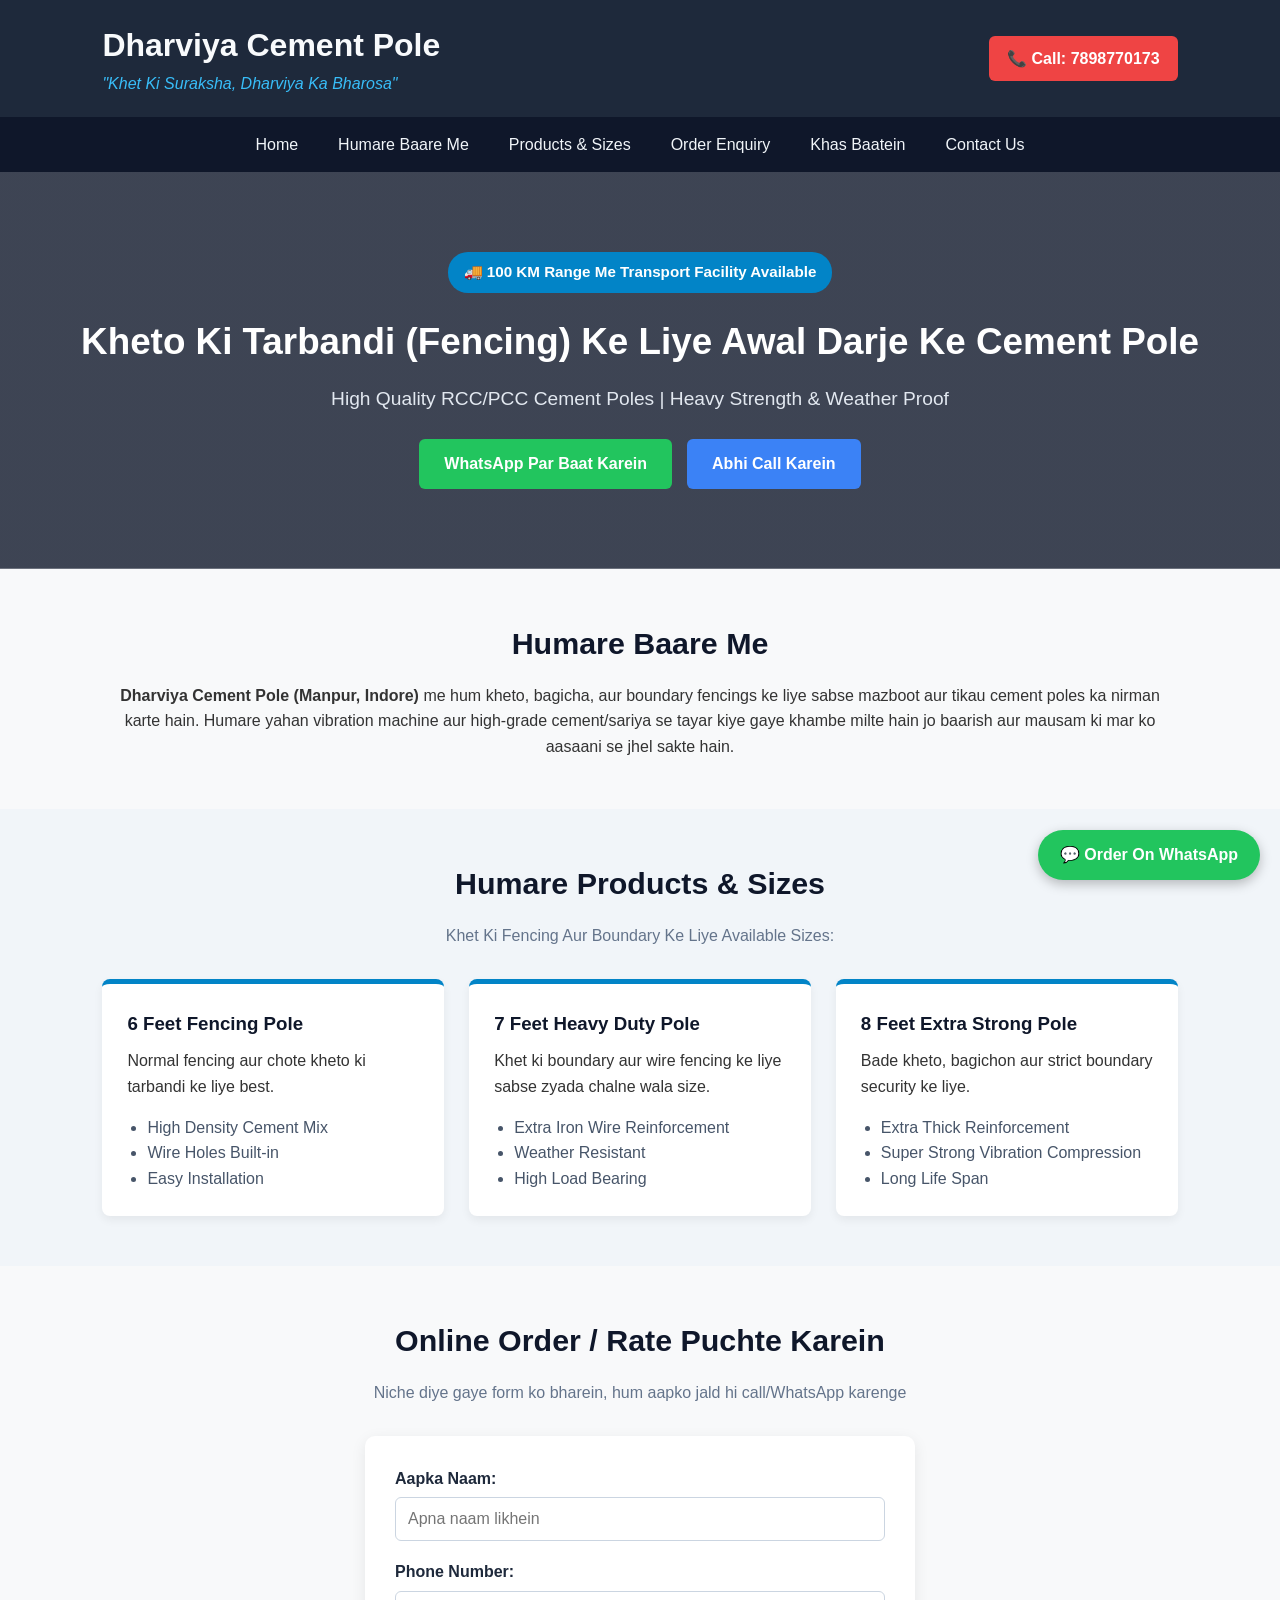
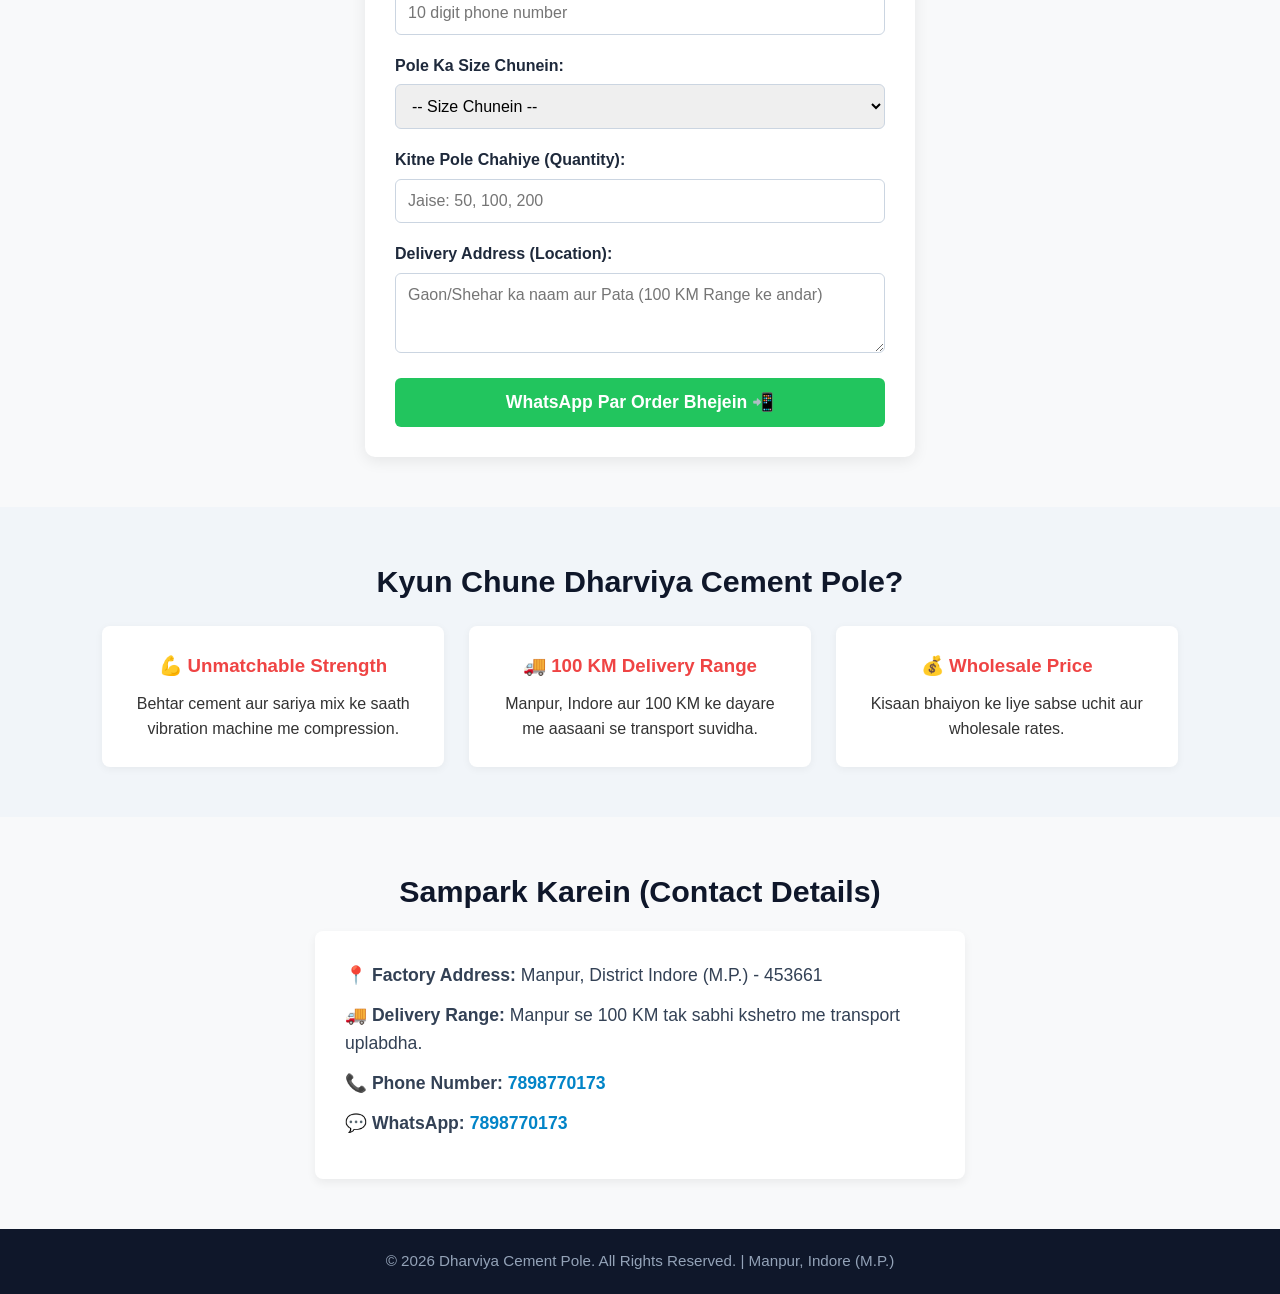
==== index.html @ 56a87605 "update Cement Pole website" ====
<!DOCTYPE html>
<html lang="hi">
<head>
    <meta charset="UTF-8">
    <meta name="viewport" content="width=device-width, initial-scale=1.0">
    <title>Dharviya Cement Pole - Kheto Ki Fencing Ke Liye Mazboot Pole</title>
    
    <!-- CSS File Linking -->
    <link rel="stylesheet" href="./style.css">
</head>
<body>

    <!-- Header Section -->
    <header>
        <div class="logo-container">
            <h1>Dharviya Cement Pole</h1>
            <p class="tagline">"Khet Ki Suraksha, Dharviya Ka Bharosa"</p>
        </div>
        <div class="header-contact">
            <a href="tel:7898770173" class="call-btn">📞 Call: 7898770173</a>
        </div>
    </header>

    <!-- Navigation Bar -->
    <nav>
        <ul>
            <li><a href="#home">Home</a></li>
            <li><a href="#about">Humare Baare Me</a></li>
            <li><a href="#products">Products & Sizes</a></li>
            <li><a href="#order">Order Enquiry</a></li>
            <li><a href="#why-us">Khas Baatein</a></li>
            <li><a href="#contact">Contact Us</a></li>
        </ul>
    </nav>

    <!-- Hero Section -->
    <section id="home" class="hero">
        <div class="hero-content">
            <span class="delivery-badge">🚚 100 KM Range Me Transport Facility Available</span>
            <h2>Kheto Ki Tarbandi (Fencing) Ke Liye Awal Darje Ke Cement Pole</h2>
            <p>High Quality RCC/PCC Cement Poles | Heavy Strength & Weather Proof</p>
            <div class="hero-buttons">
                <a href="https://wa.me/917898770173?text=Namaste!%20Mujhe%20Dharviya%20Cement%20Pole%20ke%20baare%20me%20jaankari%20chahiye." class="btn whatsapp-btn" target="_blank">WhatsApp Par Baat Karein</a>
                <a href="tel:7898770173" class="btn call-now-btn">Abhi Call Karein</a>
            </div>
        </div>
    </section>

    <!-- About Section -->
    <section id="about" class="section">
        <h2>Humare Baare Me</h2>
        <p><strong>Dharviya Cement Pole (Manpur, Indore)</strong> me hum kheto, bagicha, aur boundary fencings ke liye sabse mazboot aur tikau cement poles ka nirman karte hain. Humare yahan vibration machine aur high-grade cement/sariya se tayar kiye gaye khambe milte hain jo baarish aur mausam ki mar ko aasaani se jhel sakte hain.</p>
    </section>

    <!-- Products & Sizes Section -->
    <section id="products" class="section gray-bg">
        <h2>Humare Products & Sizes</h2>
        <p class="subtitle">Khet Ki Fencing Aur Boundary Ke Liye Available Sizes:</p>
        
        <div class="product-grid">
            <div class="product-card">
                <h3>6 Feet Fencing Pole</h3>
                <p>Normal fencing aur chote kheto ki tarbandi ke liye best.</p>
                <ul>
                    <li>High Density Cement Mix</li>
                    <li>Wire Holes Built-in</li>
                    <li>Easy Installation</li>
                </ul>
            </div>

            <div class="product-card">
                <h3>7 Feet Heavy Duty Pole</h3>
                <p>Khet ki boundary aur wire fencing ke liye sabse zyada chalne wala size.</p>
                <ul>
                    <li>Extra Iron Wire Reinforcement</li>
                    <li>Weather Resistant</li>
                    <li>High Load Bearing</li>
                </ul>
            </div>

            <div class="product-card">
                <h3>8 Feet Extra Strong Pole</h3>
                <p>Bade kheto, bagichon aur strict boundary security ke liye.</p>
                <ul>
                    <li>Extra Thick Reinforcement</li>
                    <li>Super Strong Vibration Compression</li>
                    <li>Long Life Span</li>
                </ul>
            </div>
        </div>
    </section>

    <!-- Order Form Section -->
    <section id="order" class="section">
        <h2>Online Order / Rate Puchte Karein</h2>
        <p class="subtitle">Niche diye gaye form ko bharein, hum aapko jald hi call/WhatsApp karenge</p>
        
        <form id="orderForm" class="order-form">
            <div class="form-group">
                <label for="name">Aapka Naam:</label>
                <input type="text" id="name" required placeholder="Apna naam likhein">
            </div>

            <div class="form-group">
                <label for="phone">Phone Number:</label>
                <input type="tel" id="phone" required placeholder="10 digit phone number">
            </div>

            <div class="form-group">
                <label for="size">Pole Ka Size Chunein:</label>
                <select id="size" required>
                    <option value="">-- Size Chunein --</option>
                    <option value="6 Feet">6 Feet Fencing Pole</option>
                    <option value="7 Feet">7 Feet Heavy Duty Pole</option>
                    <option value="8 Feet">8 Feet Extra Strong Pole</option>
                    <option value="Custom Size">Dusra Koi Size</option>
                </select>
            </div>

            <div class="form-group">
                <label for="quantity">Kitne Pole Chahiye (Quantity):</label>
                <input type="number" id="quantity" min="1" required placeholder="Jaise: 50, 100, 200">
            </div>

            <div class="form-group">
                <label for="address">Delivery Address (Location):</label>
                <textarea id="address" rows="3" required placeholder="Gaon/Shehar ka naam aur Pata (100 KM Range ke andar)"></textarea>
            </div>

            <button type="submit" class="submit-btn">WhatsApp Par Order Bhejein 📲</button>
        </form>
    </section>

    <!-- Why Choose Us Section -->
    <section id="why-us" class="section gray-bg">
        <h2>Kyun Chune Dharviya Cement Pole?</h2>
        <div class="features">
            <div class="feature-item">
                <h3>💪 Unmatchable Strength</h3>
                <p>Behtar cement aur sariya mix ke saath vibration machine me compression.</p>
            </div>
            <div class="feature-item">
                <h3>🚚 100 KM Delivery Range</h3>
                <p>Manpur, Indore aur 100 KM ke dayare me aasaani se transport suvidha.</p>
            </div>
            <div class="feature-item">
                <h3>💰 Wholesale Price</h3>
                <p>Kisaan bhaiyon ke liye sabse uchit aur wholesale rates.</p>
            </div>
        </div>
    </section>

    <!-- Contact & Address Section -->
    <section id="contact" class="section">
        <h2>Sampark Karein (Contact Details)</h2>
        <div class="contact-container">
            <div class="contact-info">
                <p><strong>📍 Factory Address:</strong> Manpur, District Indore (M.P.) - 453661</p>
                <p><strong>🚚 Delivery Range:</strong> Manpur se 100 KM tak sabhi kshetro me transport uplabdha.</p>
                <p><strong>📞 Phone Number:</strong> <a href="tel:7898770173">7898770173</a></p>
                <p><strong>💬 WhatsApp:</strong> <a href="https://wa.me/917898770173" target="_blank">7898770173</a></p>
            </div>
        </div>
    </section>

    <!-- Floating WhatsApp Button -->
    <a href="https://wa.me/917898770173?text=Namaste!%20Mujhe%20Cement%20Pole%20ka%20order%20dena%20hai." class="floating-whatsapp" target="_blank">
        💬 Order On WhatsApp
    </a>

    <!-- Footer -->
    <footer>
        <p>&copy; 2026 Dharviya Cement Pole. All Rights Reserved. | Manpur, Indore (M.P.)</p>
    </footer>

    <!-- JS File Linking (Ensures form loads after HTML) -->
    <script src="./script.js"></script>

</body>
</html>
---- style.css ----
/* Reset & Base Styles */
* {
    margin: 0;
    padding: 0;
    box-sizing: border-box;
    font-family: 'Segoe UI', Tahoma, Geneva, Verdana, sans-serif;
}

body {
    background-color: #f8f9fa;
    color: #333;
    line-height: 1.6;
}

/* Header Section */
header {
    background: #1e293b;
    color: #ffffff;
    padding: 20px 8%;
    display: flex;
    justify-content: space-between;
    align-items: center;
    flex-wrap: wrap;
}

.logo-container h1 {
    font-size: 2rem;
    color: #f8fafc;
}

.tagline {
    font-size: 1rem;
    color: #38bdf8;
    font-style: italic;
    font-weight: 500;
}

.call-btn {
    background: #ef4444;
    color: white;
    padding: 10px 18px;
    text-decoration: none;
    border-radius: 6px;
    font-weight: bold;
    display: inline-block;
    transition: 0.3s;
}

.call-btn:hover {
    background: #dc2626;
}

/* Navigation Bar */
nav {
    background: #0f172a;
    position: sticky;
    top: 0;
    z-index: 1000;
}

nav ul {
    display: flex;
    justify-content: center;
    list-style: none;
    flex-wrap: wrap;
}

nav ul li a {
    color: #f1f5f9;
    text-decoration: none;
    padding: 15px 20px;
    display: block;
    font-weight: 500;
    transition: 0.3s;
}

nav ul li a:hover {
    background: #0284c7;
}

/* Hero Section */
.hero {
    background: linear-gradient(rgba(15, 23, 42, 0.8), rgba(15, 23, 42, 0.8)), url('https://images.unsplash.com/photo-1541888946425-d0fbb186a5b3?auto=format&fit=crop&w=1200&q=80');
    background-size: cover;
    background-position: center;
    color: white;
    text-align: center;
    padding: 80px 20px;
}

.hero h2 {
    font-size: 2.3rem;
    margin-bottom: 12px;
}

.hero p {
    font-size: 1.2rem;
    margin-bottom: 25px;
    color: #e2e8f0;
}

.delivery-badge {
    background: #0284c7;
    color: #fff;
    padding: 8px 16px;
    border-radius: 20px;
    display: inline-block;
    font-weight: bold;
    margin-bottom: 20px;
    font-size: 0.95rem;
}

.hero-buttons {
    display: flex;
    justify-content: center;
    gap: 15px;
    flex-wrap: wrap;
}

.btn {
    padding: 12px 25px;
    text-decoration: none;
    border-radius: 6px;
    font-size: 1rem;
    font-weight: bold;
    transition: 0.3s;
}

.whatsapp-btn {
    background: #22c55e;
    color: white;
}

.whatsapp-btn:hover {
    background: #16a34a;
}

.call-now-btn {
    background: #3b82f6;
    color: white;
}

.call-now-btn:hover {
    background: #2563eb;
}

/* General Section Styling */
.section {
    padding: 50px 8%;
    text-align: center;
}

.section h2 {
    font-size: 1.9rem;
    margin-bottom: 15px;
    color: #0f172a;
}

.gray-bg {
    background-color: #f1f5f9;
}

.subtitle {
    margin-bottom: 30px;
    color: #64748b;
}

/* Products Section */
.product-grid {
    display: grid;
    grid-template-columns: repeat(auto-fit, minmax(260px, 1fr));
    gap: 25px;
    margin-top: 20px;
}

.product-card {
    background: white;
    padding: 25px;
    border-radius: 8px;
    box-shadow: 0 4px 10px rgba(0,0,0,0.06);
    text-align: left;
    border-top: 5px solid #0284c7;
}

.product-card h3 {
    color: #0f172a;
    margin-bottom: 10px;
}

.product-card ul {
    margin-top: 15px;
    padding-left: 20px;
    color: #475569;
}

/* Features Section */
.features {
    display: grid;
    grid-template-columns: repeat(auto-fit, minmax(250px, 1fr));
    gap: 25px;
    margin-top: 20px;
}

.feature-item {
    background: white;
    padding: 25px;
    border-radius: 8px;
    box-shadow: 0 2px 8px rgba(0,0,0,0.05);
}

.feature-item h3 {
    margin-bottom: 10px;
    color: #ef4444;
}

/* Order Form Styles */
.order-form {
    max-width: 550px;
    margin: 0 auto;
    background: white;
    padding: 30px;
    border-radius: 10px;
    box-shadow: 0 4px 15px rgba(0,0,0,0.08);
    text-align: left;
}

.form-group {
    margin-bottom: 18px;
}

.form-group label {
    display: block;
    font-weight: 600;
    margin-bottom: 6px;
    color: #1e293b;
}

.form-group input, .form-group select, .form-group textarea {
    width: 100%;
    padding: 12px;
    border: 1px solid #cbd5e1;
    border-radius: 6px;
    font-size: 1rem;
    outline: none;
}

.form-group input:focus, .form-group select:focus, .form-group textarea:focus {
    border-color: #0284c7;
}

.submit-btn {
    width: 100%;
    background: #22c55e;
    color: white;
    border: none;
    padding: 14px;
    font-size: 1.1rem;
    font-weight: bold;
    border-radius: 6px;
    cursor: pointer;
    transition: 0.3s;
}

.submit-btn:hover {
    background: #16a34a;
}

/* Contact Section */
.contact-container {
    background: white;
    padding: 30px;
    border-radius: 8px;
    display: inline-block;
    text-align: left;
    box-shadow: 0 4px 10px rgba(0,0,0,0.06);
    max-width: 650px;
    width: 100%;
}

.contact-info p {
    font-size: 1.1rem;
    margin-bottom: 12px;
    color: #334155;
}

.contact-info a {
    color: #0284c7;
    text-decoration: none;
    font-weight: bold;
}

/* Floating WhatsApp Button */
.floating-whatsapp {
    position: fixed;
    bottom: 20px;
    right: 20px;
    background: #22c55e;
    color: white;
    padding: 12px 22px;
    border-radius: 50px;
    text-decoration: none;
    font-weight: bold;
    box-shadow: 0 4px 12px rgba(0,0,0,0.25);
    z-index: 1000;
    transition: 0.3s;
    display: flex;
    align-items: center;
    gap: 8px;
}

.floating-whatsapp:hover {
    transform: scale(1.05);
    background: #16a34a;
}

/* Footer */
footer {
    background: #0f172a;
    color: #94a3b8;
    text-align: center;
    padding: 20px;
    font-size: 0.95rem;
}

/* Responsive Styles */
@media (max-width: 768px) {
    header {
        flex-direction: column;
        text-align: center;
        gap: 15px;
    }

    .hero h2 {
        font-size: 1.7rem;
    }

    nav ul {
        flex-direction: column;
    }

    nav ul li a {
        text-align: center;
        padding: 10px;
    }
}
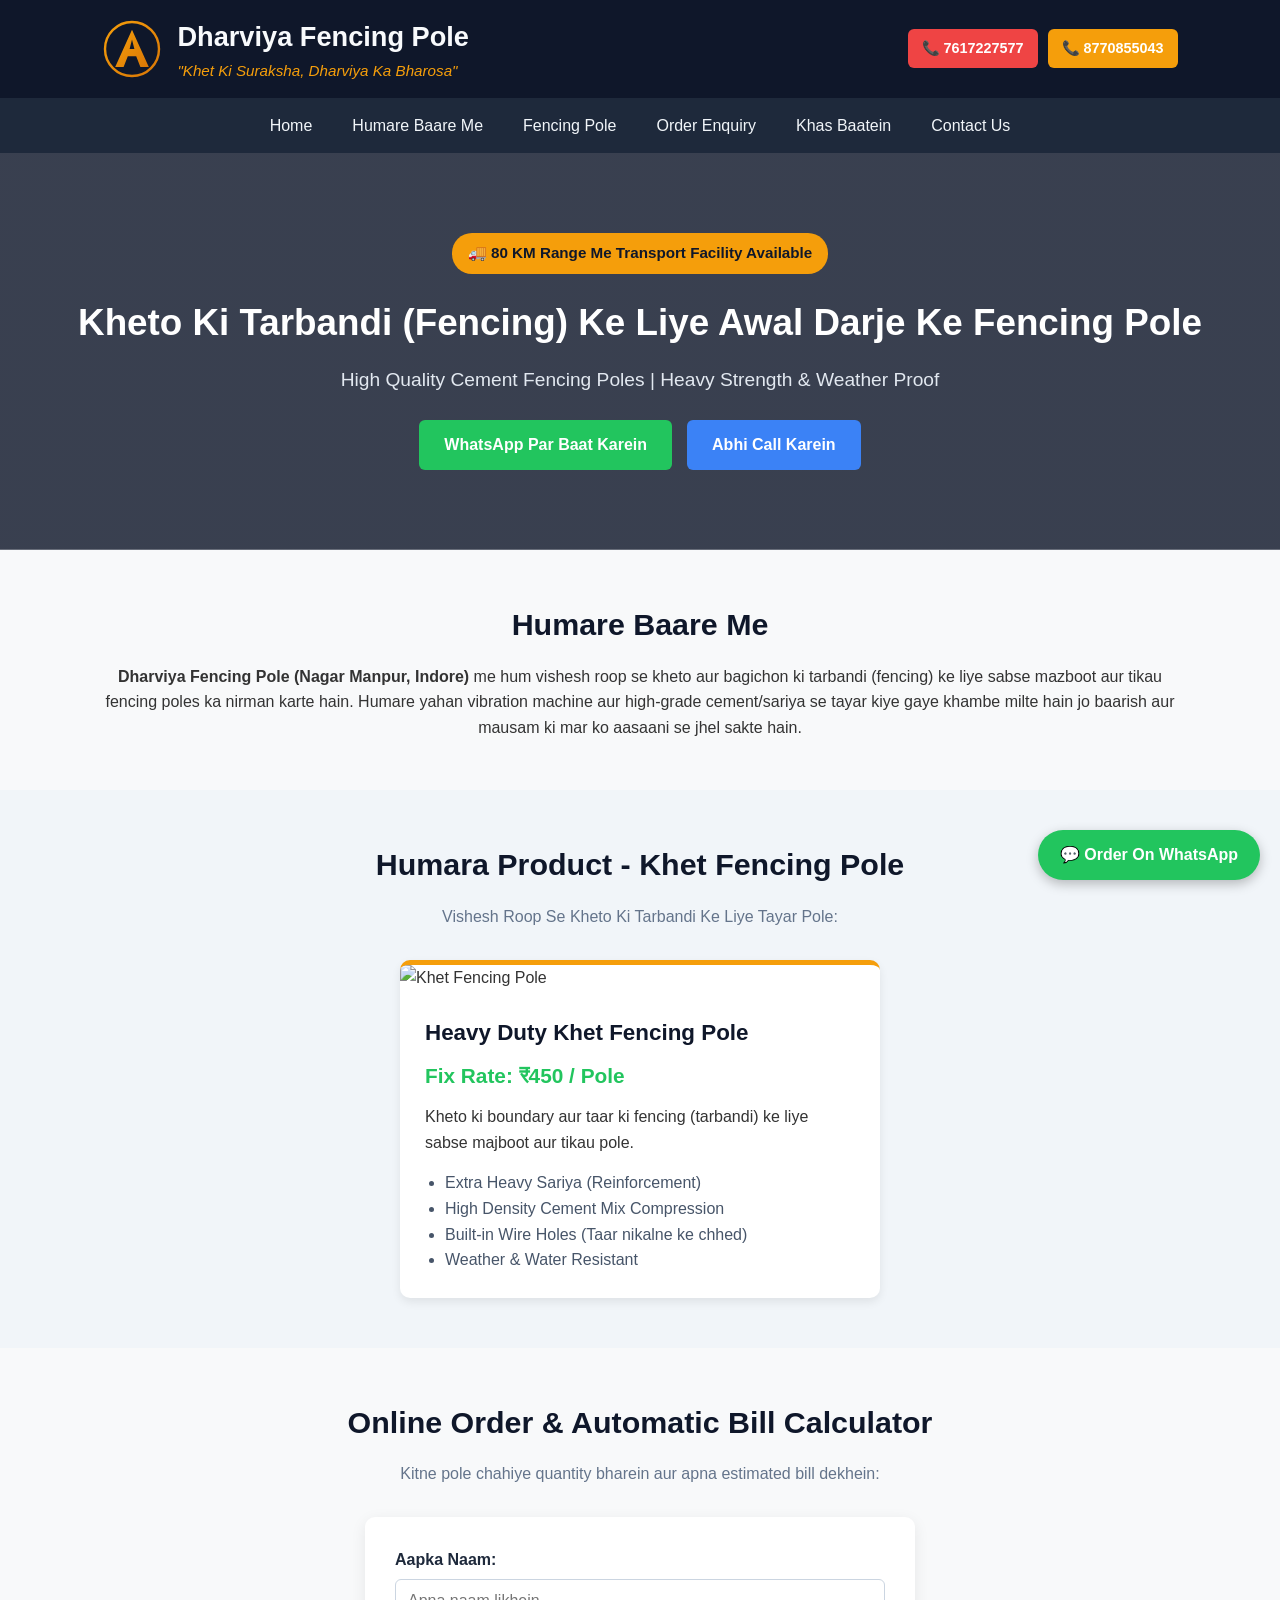
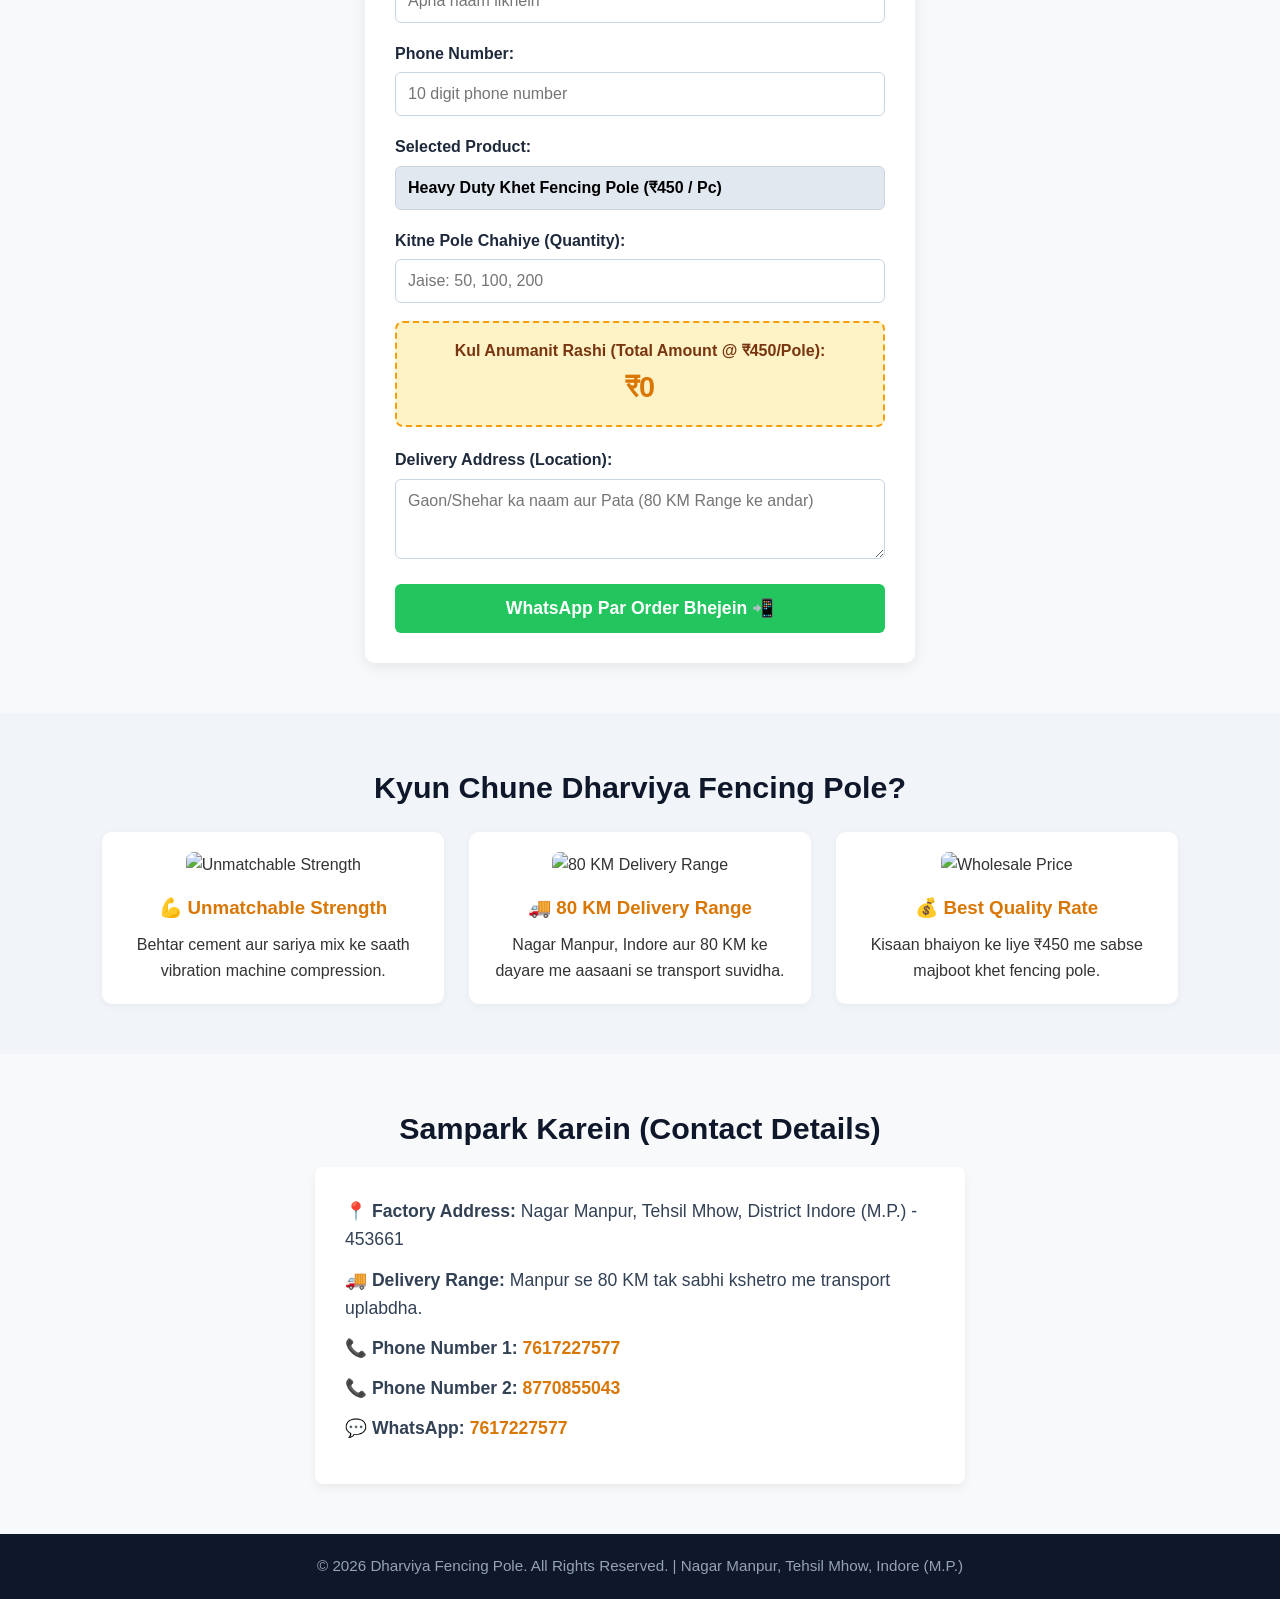
==== commit b1415d70: "update" ====
--- a/index.html
+++ b/index.html
@@ -3,9 +3,40 @@
 <head>
     <meta charset="UTF-8">
     <meta name="viewport" content="width=device-width, initial-scale=1.0">
-    <title>Dharviya Cement Pole - Kheto Ki Fencing Ke Liye Mazboot Pole</title>
     
-    <!-- CSS File Linking -->
+    <!-- Google SEO Meta Tags -->
+    <title>Dharviya Fencing Pole Manpur | Khet Fencing Cement Pole Near Me Indore</title>
+    <meta name="description" content="Khet ki tarbandi aur fencing ke liye sabse mazboot cement fencing pole. Nagar Manpur, Mhow, Indore aur 80 KM ke andar delivery. Call: 7617227577">
+    <meta name="keywords" content="fencing pole, khet fencing pole, cement fencing pole, tarbandi pole indore, RCC fencing pole manpur, dharviya fencing pole">
+    <meta name="author" content="Dharviya Fencing Pole">
+    <meta name="robots" content="index, follow">
+
+    <!-- Local SEO Schema Tag -->
+    <script type="application/ld+json">
+    {
+      "@context": "https://schema.org",
+      "@type": "LocalBusiness",
+      "name": "Dharviya Fencing Pole",
+      "image": "https://5.imimg.com/data5/SELLER/Default/2021/11/XB/VJ/YN/138386403/concrete-fencing-pole-500x500.jpeg",
+      "telephone": "+917617227577",
+      "address": {
+        "@type": "PostalAddress",
+        "streetAddress": "Nagar Manpur, Tehsil Mhow",
+        "addressLocality": "Indore",
+        "addressRegion": "MP",
+        "postalCode": "453661",
+        "addressCountry": "IN"
+      },
+      "geo": {
+        "@type": "GeoCoordinates",
+        "latitude": 22.4277,
+        "longitude": 75.6267
+      },
+      "url": "https://dharviya-cement-pole.netlify.app",
+      "priceRange": "₹450"
+    }
+    </script>
+
     <link rel="stylesheet" href="./style.css">
 </head>
 <body>
@@ -13,11 +44,25 @@
     <!-- Header Section -->
     <header>
         <div class="logo-container">
-            <h1>Dharviya Cement Pole</h1>
-            <p class="tagline">"Khet Ki Suraksha, Dharviya Ka Bharosa"</p>
+            <!-- Branded 'A' Vector Logo -->
+            <svg class="brand-logo" viewBox="0 0 100 100" xmlns="http://www.w3.org/2000/svg">
+                <defs>
+                    <linearGradient id="logoGradient" x1="0%" y1="0%" x2="100%" y2="100%">
+                        <stop offset="0%" stop-color="#f59e0b" />
+                        <stop offset="100%" stop-color="#d97706" />
+                    </linearGradient>
+                </defs>
+                <circle cx="50" cy="50" r="45" fill="#0f172a" stroke="url(#logoGradient)" stroke-width="4"/>
+                <path d="M50 18 L22 80 L36 80 L43 62 L57 62 L64 80 L78 80 Z M50 34 L54 50 L46 50 Z" fill="url(#logoGradient)"/>
+            </svg>
+            <div>
+                <h1>Dharviya Fencing Pole</h1>
+                <p class="tagline">"Khet Ki Suraksha, Dharviya Ka Bharosa"</p>
+            </div>
         </div>
         <div class="header-contact">
-            <a href="tel:7898770173" class="call-btn">📞 Call: 7898770173</a>
+            <a href="tel:7617227577" class="call-btn">📞 7617227577</a>
+            <a href="tel:8770855043" class="call-btn secondary-call">📞 8770855043</a>
         </div>
     </header>
 
@@ -26,7 +71,7 @@
         <ul>
             <li><a href="#home">Home</a></li>
             <li><a href="#about">Humare Baare Me</a></li>
-            <li><a href="#products">Products & Sizes</a></li>
+            <li><a href="#products">Fencing Pole</a></li>
             <li><a href="#order">Order Enquiry</a></li>
             <li><a href="#why-us">Khas Baatein</a></li>
             <li><a href="#contact">Contact Us</a></li>
@@ -36,12 +81,12 @@
     <!-- Hero Section -->
     <section id="home" class="hero">
         <div class="hero-content">
-            <span class="delivery-badge">🚚 100 KM Range Me Transport Facility Available</span>
-            <h2>Kheto Ki Tarbandi (Fencing) Ke Liye Awal Darje Ke Cement Pole</h2>
-            <p>High Quality RCC/PCC Cement Poles | Heavy Strength & Weather Proof</p>
+            <span class="delivery-badge">🚚 80 KM Range Me Transport Facility Available</span>
+            <h2>Kheto Ki Tarbandi (Fencing) Ke Liye Awal Darje Ke Fencing Pole</h2>
+            <p>High Quality Cement Fencing Poles | Heavy Strength & Weather Proof</p>
             <div class="hero-buttons">
-                <a href="https://wa.me/917898770173?text=Namaste!%20Mujhe%20Dharviya%20Cement%20Pole%20ke%20baare%20me%20jaankari%20chahiye." class="btn whatsapp-btn" target="_blank">WhatsApp Par Baat Karein</a>
-                <a href="tel:7898770173" class="btn call-now-btn">Abhi Call Karein</a>
+                <a href="https://wa.me/917617227577?text=Namaste!%20Mujhe%20Dharviya%20Fencing%20Pole%20ke%20baare%20me%20jaankari%20chahiye." class="btn whatsapp-btn" target="_blank">WhatsApp Par Baat Karein</a>
+                <a href="tel:7617227577" class="btn call-now-btn">Abhi Call Karein</a>
             </div>
         </div>
     </section>
@@ -49,51 +94,36 @@
     <!-- About Section -->
     <section id="about" class="section">
         <h2>Humare Baare Me</h2>
-        <p><strong>Dharviya Cement Pole (Manpur, Indore)</strong> me hum kheto, bagicha, aur boundary fencings ke liye sabse mazboot aur tikau cement poles ka nirman karte hain. Humare yahan vibration machine aur high-grade cement/sariya se tayar kiye gaye khambe milte hain jo baarish aur mausam ki mar ko aasaani se jhel sakte hain.</p>
-    </section>
-
-    <!-- Products & Sizes Section -->
+        <p><strong>Dharviya Fencing Pole (Nagar Manpur, Indore)</strong> me hum vishesh roop se kheto aur bagichon ki tarbandi (fencing) ke liye sabse mazboot aur tikau fencing poles ka nirman karte hain. Humare yahan vibration machine aur high-grade cement/sariya se tayar kiye gaye khambe milte hain jo baarish aur mausam ki mar ko aasaani se jhel sakte hain.</p>
+    </section>
+
+    <!-- Products Section (Sirf Khet Fencing Pole ₹450 Rate ke sath) -->
     <section id="products" class="section gray-bg">
-        <h2>Humare Products & Sizes</h2>
-        <p class="subtitle">Khet Ki Fencing Aur Boundary Ke Liye Available Sizes:</p>
+        <h2>Humara Product - Khet Fencing Pole</h2>
+        <p class="subtitle">Vishesh Roop Se Kheto Ki Tarbandi Ke Liye Tayar Pole:</p>
         
-        <div class="product-grid">
-            <div class="product-card">
-                <h3>6 Feet Fencing Pole</h3>
-                <p>Normal fencing aur chote kheto ki tarbandi ke liye best.</p>
-                <ul>
-                    <li>High Density Cement Mix</li>
-                    <li>Wire Holes Built-in</li>
-                    <li>Easy Installation</li>
-                </ul>
-            </div>
-
-            <div class="product-card">
-                <h3>7 Feet Heavy Duty Pole</h3>
-                <p>Khet ki boundary aur wire fencing ke liye sabse zyada chalne wala size.</p>
-                <ul>
-                    <li>Extra Iron Wire Reinforcement</li>
-                    <li>Weather Resistant</li>
-                    <li>High Load Bearing</li>
-                </ul>
-            </div>
-
-            <div class="product-card">
-                <h3>8 Feet Extra Strong Pole</h3>
-                <p>Bade kheto, bagichon aur strict boundary security ke liye.</p>
-                <ul>
-                    <li>Extra Thick Reinforcement</li>
-                    <li>Super Strong Vibration Compression</li>
-                    <li>Long Life Span</li>
-                </ul>
+        <div class="single-product-container">
+            <div class="product-card featured-card">
+                <img src="https://5.imimg.com/data5/SELLER/Default/2021/11/XB/VJ/YN/138386403/concrete-fencing-pole-500x500.jpeg" alt="Khet Fencing Pole" class="product-img">
+                <div class="card-body">
+                    <h3>Heavy Duty Khet Fencing Pole</h3>
+                    <p class="price-tag">Fix Rate: ₹450 / Pole</p>
+                    <p>Kheto ki boundary aur taar ki fencing (tarbandi) ke liye sabse majboot aur tikau pole.</p>
+                    <ul>
+                        <li>Extra Heavy Sariya (Reinforcement)</li>
+                        <li>High Density Cement Mix Compression</li>
+                        <li>Built-in Wire Holes (Taar nikalne ke chhed)</li>
+                        <li>Weather & Water Resistant</li>
+                    </ul>
+                </div>
             </div>
         </div>
     </section>
 
     <!-- Order Form Section -->
     <section id="order" class="section">
-        <h2>Online Order / Rate Puchte Karein</h2>
-        <p class="subtitle">Niche diye gaye form ko bharein, hum aapko jald hi call/WhatsApp karenge</p>
+        <h2>Online Order & Automatic Bill Calculator</h2>
+        <p class="subtitle">Kitne pole chahiye quantity bharein aur apna estimated bill dekhein:</p>
         
         <form id="orderForm" class="order-form">
             <div class="form-group">
@@ -107,14 +137,8 @@
             </div>
 
             <div class="form-group">
-                <label for="size">Pole Ka Size Chunein:</label>
-                <select id="size" required>
-                    <option value="">-- Size Chunein --</option>
-                    <option value="6 Feet">6 Feet Fencing Pole</option>
-                    <option value="7 Feet">7 Feet Heavy Duty Pole</option>
-                    <option value="8 Feet">8 Feet Extra Strong Pole</option>
-                    <option value="Custom Size">Dusra Koi Size</option>
-                </select>
+                <label for="product">Selected Product:</label>
+                <input type="text" id="product" value="Heavy Duty Khet Fencing Pole (₹450 / Pc)" readonly style="background-color: #e2e8f0; font-weight: bold;">
             </div>
 
             <div class="form-group">
@@ -122,9 +146,14 @@
                 <input type="number" id="quantity" min="1" required placeholder="Jaise: 50, 100, 200">
             </div>
 
+            <div class="total-box">
+                <span>Kul Anumanit Rashi (Total Amount @ ₹450/Pole):</span>
+                <h3 id="totalAmount">₹0</h3>
+            </div>
+
             <div class="form-group">
                 <label for="address">Delivery Address (Location):</label>
-                <textarea id="address" rows="3" required placeholder="Gaon/Shehar ka naam aur Pata (100 KM Range ke andar)"></textarea>
+                <textarea id="address" rows="3" required placeholder="Gaon/Shehar ka naam aur Pata (80 KM Range ke andar)"></textarea>
             </div>
 
             <button type="submit" class="submit-btn">WhatsApp Par Order Bhejein 📲</button>
@@ -133,19 +162,22 @@
 
     <!-- Why Choose Us Section -->
     <section id="why-us" class="section gray-bg">
-        <h2>Kyun Chune Dharviya Cement Pole?</h2>
+        <h2>Kyun Chune Dharviya Fencing Pole?</h2>
         <div class="features">
             <div class="feature-item">
+                <img src="https://5.imimg.com/data5/SELLER/Default/2021/3/TQ/QL/EZ/125433611/cement-pole-500x500.jpeg" alt="Unmatchable Strength" class="feature-img">
                 <h3>💪 Unmatchable Strength</h3>
-                <p>Behtar cement aur sariya mix ke saath vibration machine me compression.</p>
+                <p>Behtar cement aur sariya mix ke saath vibration machine compression.</p>
             </div>
             <div class="feature-item">
-                <h3>🚚 100 KM Delivery Range</h3>
-                <p>Manpur, Indore aur 100 KM ke dayare me aasaani se transport suvidha.</p>
+                <img src="https://5.imimg.com/data5/SELLER/Default/2021/11/XB/VJ/YN/138386403/concrete-fencing-pole-500x500.jpeg" alt="80 KM Delivery Range" class="feature-img">
+                <h3>🚚 80 KM Delivery Range</h3>
+                <p>Nagar Manpur, Indore aur 80 KM ke dayare me aasaani se transport suvidha.</p>
             </div>
             <div class="feature-item">
-                <h3>💰 Wholesale Price</h3>
-                <p>Kisaan bhaiyon ke liye sabse uchit aur wholesale rates.</p>
+                <img src="https://5.imimg.com/data5/SELLER/Default/2022/8/UK/OQ/GL/158204653/rcc-fencing-pole-500x500.jpg" alt="Wholesale Price" class="feature-img">
+                <h3>💰 Best Quality Rate</h3>
+                <p>Kisaan bhaiyon ke liye ₹450 me sabse majboot khet fencing pole.</p>
             </div>
         </div>
     </section>
@@ -155,26 +187,25 @@
         <h2>Sampark Karein (Contact Details)</h2>
         <div class="contact-container">
             <div class="contact-info">
-                <p><strong>📍 Factory Address:</strong> Manpur, District Indore (M.P.) - 453661</p>
-                <p><strong>🚚 Delivery Range:</strong> Manpur se 100 KM tak sabhi kshetro me transport uplabdha.</p>
-                <p><strong>📞 Phone Number:</strong> <a href="tel:7898770173">7898770173</a></p>
-                <p><strong>💬 WhatsApp:</strong> <a href="https://wa.me/917898770173" target="_blank">7898770173</a></p>
+                <p><strong>📍 Factory Address:</strong> Nagar Manpur, Tehsil Mhow, District Indore (M.P.) - 453661</p>
+                <p><strong>🚚 Delivery Range:</strong> Manpur se 80 KM tak sabhi kshetro me transport uplabdha.</p>
+                <p><strong>📞 Phone Number 1:</strong> <a href="tel:7617227577">7617227577</a></p>
+                <p><strong>📞 Phone Number 2:</strong> <a href="tel:8770855043">8770855043</a></p>
+                <p><strong>💬 WhatsApp:</strong> <a href="https://wa.me/917617227577" target="_blank">7617227577</a></p>
             </div>
         </div>
     </section>
 
     <!-- Floating WhatsApp Button -->
-    <a href="https://wa.me/917898770173?text=Namaste!%20Mujhe%20Cement%20Pole%20ka%20order%20dena%20hai." class="floating-whatsapp" target="_blank">
+    <a href="https://wa.me/917617227577?text=Namaste!%20Mujhe%20Khet%20Fencing%20Pole%20ka%20order%20dena%20hai." class="floating-whatsapp" target="_blank">
         💬 Order On WhatsApp
     </a>
 
     <!-- Footer -->
     <footer>
-        <p>&copy; 2026 Dharviya Cement Pole. All Rights Reserved. | Manpur, Indore (M.P.)</p>
+        <p>&copy; 2026 Dharviya Fencing Pole. All Rights Reserved. | Nagar Manpur, Tehsil Mhow, Indore (M.P.)</p>
     </footer>
 
-    <!-- JS File Linking (Ensures form loads after HTML) -->
     <script src="./script.js"></script>
-
 </body>
 </html>
--- a/style.css
+++ b/style.css
@@ -1,4 +1,3 @@
-/* Reset & Base Styles */
 * {
     margin: 0;
     padding: 0;
@@ -12,47 +11,65 @@
     line-height: 1.6;
 }
 
-/* Header Section */
 header {
-    background: #1e293b;
+    background: #0f172a;
     color: #ffffff;
-    padding: 20px 8%;
+    padding: 15px 8%;
     display: flex;
     justify-content: space-between;
     align-items: center;
     flex-wrap: wrap;
 }
 
+.logo-container {
+    display: flex;
+    align-items: center;
+    gap: 15px;
+}
+
+.brand-logo {
+    width: 60px;
+    height: 60px;
+}
+
 .logo-container h1 {
-    font-size: 2rem;
+    font-size: 1.7rem;
     color: #f8fafc;
 }
 
 .tagline {
-    font-size: 1rem;
-    color: #38bdf8;
+    font-size: 0.95rem;
+    color: #f59e0b;
     font-style: italic;
     font-weight: 500;
 }
 
+.header-contact {
+    display: flex;
+    gap: 10px;
+}
+
 .call-btn {
     background: #ef4444;
     color: white;
-    padding: 10px 18px;
+    padding: 8px 14px;
     text-decoration: none;
     border-radius: 6px;
     font-weight: bold;
-    display: inline-block;
+    font-size: 0.9rem;
     transition: 0.3s;
 }
 
+.secondary-call {
+    background: #f59e0b;
+}
+
 .call-btn:hover {
-    background: #dc2626;
-}
-
-/* Navigation Bar */
+    opacity: 0.9;
+}
+
 nav {
-    background: #0f172a;
+    background: #1e293b;
     position: sticky;
     top: 0;
     z-index: 1000;
@@ -75,12 +92,12 @@
 }
 
 nav ul li a:hover {
-    background: #0284c7;
-}
-
-/* Hero Section */
+    background: #f59e0b;
+    color: #0f172a;
+}
+
 .hero {
-    background: linear-gradient(rgba(15, 23, 42, 0.8), rgba(15, 23, 42, 0.8)), url('https://images.unsplash.com/photo-1541888946425-d0fbb186a5b3?auto=format&fit=crop&w=1200&q=80');
+    background: linear-gradient(rgba(15, 23, 42, 0.82), rgba(15, 23, 42, 0.82)), url('https://5.imimg.com/data5/SELLER/Default/2021/11/XB/VJ/YN/138386403/concrete-fencing-pole-500x500.jpeg');
     background-size: cover;
     background-position: center;
     color: white;
@@ -100,8 +117,8 @@
 }
 
 .delivery-badge {
-    background: #0284c7;
-    color: #fff;
+    background: #f59e0b;
+    color: #0f172a;
     padding: 8px 16px;
     border-radius: 20px;
     display: inline-block;
@@ -131,20 +148,11 @@
     color: white;
 }
 
-.whatsapp-btn:hover {
-    background: #16a34a;
-}
-
 .call-now-btn {
     background: #3b82f6;
     color: white;
 }
 
-.call-now-btn:hover {
-    background: #2563eb;
-}
-
-/* General Section Styling */
 .section {
     padding: 50px 8%;
     text-align: center;
@@ -165,26 +173,48 @@
     color: #64748b;
 }
 
-/* Products Section */
-.product-grid {
-    display: grid;
-    grid-template-columns: repeat(auto-fit, minmax(260px, 1fr));
-    gap: 25px;
+/* Single Product Section Centering */
+.single-product-container {
+    display: flex;
+    justify-content: center;
     margin-top: 20px;
+}
+
+.featured-card {
+    max-width: 480px;
+    width: 100%;
 }
 
 .product-card {
     background: white;
+    border-radius: 10px;
+    box-shadow: 0 4px 10px rgba(0,0,0,0.08);
+    text-align: left;
+    overflow: hidden;
+    border-top: 5px solid #f59e0b;
+}
+
+.product-img {
+    width: 100%;
+    height: 280px;
+    object-fit: cover;
+}
+
+.card-body {
     padding: 25px;
-    border-radius: 8px;
-    box-shadow: 0 4px 10px rgba(0,0,0,0.06);
-    text-align: left;
-    border-top: 5px solid #0284c7;
 }
 
 .product-card h3 {
     color: #0f172a;
-    margin-bottom: 10px;
+    font-size: 1.4rem;
+    margin-bottom: 8px;
+}
+
+.price-tag {
+    color: #22c55e;
+    font-weight: bold;
+    font-size: 1.3rem;
+    margin-bottom: 12px;
 }
 
 .product-card ul {
@@ -193,7 +223,6 @@
     color: #475569;
 }
 
-/* Features Section */
 .features {
     display: grid;
     grid-template-columns: repeat(auto-fit, minmax(250px, 1fr));
@@ -203,17 +232,25 @@
 
 .feature-item {
     background: white;
-    padding: 25px;
+    padding: 20px;
+    border-radius: 10px;
+    box-shadow: 0 2px 8px rgba(0,0,0,0.05);
+    text-align: center;
+}
+
+.feature-img {
+    width: 100%;
+    height: 160px;
+    object-fit: cover;
     border-radius: 8px;
-    box-shadow: 0 2px 8px rgba(0,0,0,0.05);
+    margin-bottom: 15px;
 }
 
 .feature-item h3 {
     margin-bottom: 10px;
-    color: #ef4444;
-}
-
-/* Order Form Styles */
+    color: #d97706;
+}
+
 .order-form {
     max-width: 550px;
     margin: 0 auto;
@@ -235,7 +272,7 @@
     color: #1e293b;
 }
 
-.form-group input, .form-group select, .form-group textarea {
+.form-group input, .form-group textarea {
     width: 100%;
     padding: 12px;
     border: 1px solid #cbd5e1;
@@ -244,8 +281,23 @@
     outline: none;
 }
 
-.form-group input:focus, .form-group select:focus, .form-group textarea:focus {
-    border-color: #0284c7;
+.total-box {
+    background: #fef3c7;
+    border: 2px dashed #f59e0b;
+    padding: 15px;
+    border-radius: 8px;
+    margin-bottom: 20px;
+    text-align: center;
+}
+
+.total-box span {
+    font-weight: bold;
+    color: #78350f;
+}
+
+.total-box h3 {
+    font-size: 1.8rem;
+    color: #d97706;
 }
 
 .submit-btn {
@@ -265,7 +317,6 @@
     background: #16a34a;
 }
 
-/* Contact Section */
 .contact-container {
     background: white;
     padding: 30px;
@@ -284,12 +335,11 @@
 }
 
 .contact-info a {
-    color: #0284c7;
-    text-decoration: none;
-    font-weight: bold;
-}
-
-/* Floating WhatsApp Button */
+    color: #d97706;
+    text-decoration: none;
+    font-weight: bold;
+}
+
 .floating-whatsapp {
     position: fixed;
     bottom: 20px;
@@ -302,18 +352,8 @@
     font-weight: bold;
     box-shadow: 0 4px 12px rgba(0,0,0,0.25);
     z-index: 1000;
-    transition: 0.3s;
-    display: flex;
-    align-items: center;
-    gap: 8px;
-}
-
-.floating-whatsapp:hover {
-    transform: scale(1.05);
-    background: #16a34a;
-}
-
-/* Footer */
+}
+
 footer {
     background: #0f172a;
     color: #94a3b8;
@@ -322,24 +362,16 @@
     font-size: 0.95rem;
 }
 
-/* Responsive Styles */
 @media (max-width: 768px) {
     header {
         flex-direction: column;
         text-align: center;
         gap: 15px;
     }
-
+    .logo-container {
+        flex-direction: column;
+    }
     .hero h2 {
         font-size: 1.7rem;
     }
-
-    nav ul {
-        flex-direction: column;
-    }
-
-    nav ul li a {
-        text-align: center;
-        padding: 10px;
-    }
 }
